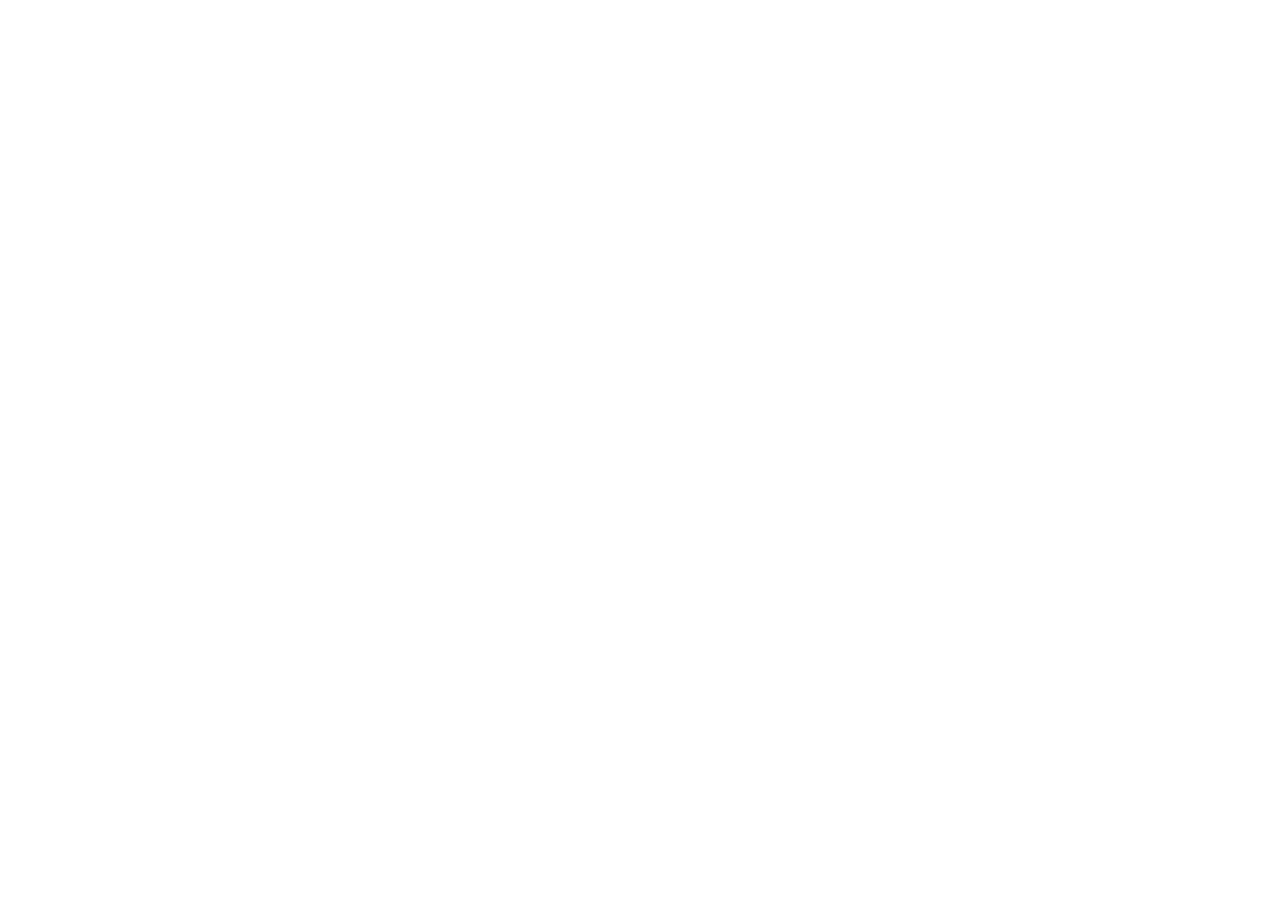
==== about.html @ d44c93f8 "initial commit" ====
<!DOCTYPE html>
<html lang="en">
<head>
    <meta charset="UTF-8">
    <meta name="viewport" content="width=device-width, initial-scale=1.0">
    <title>About Us</title>
</head>
<body>
    
</body>
</html>
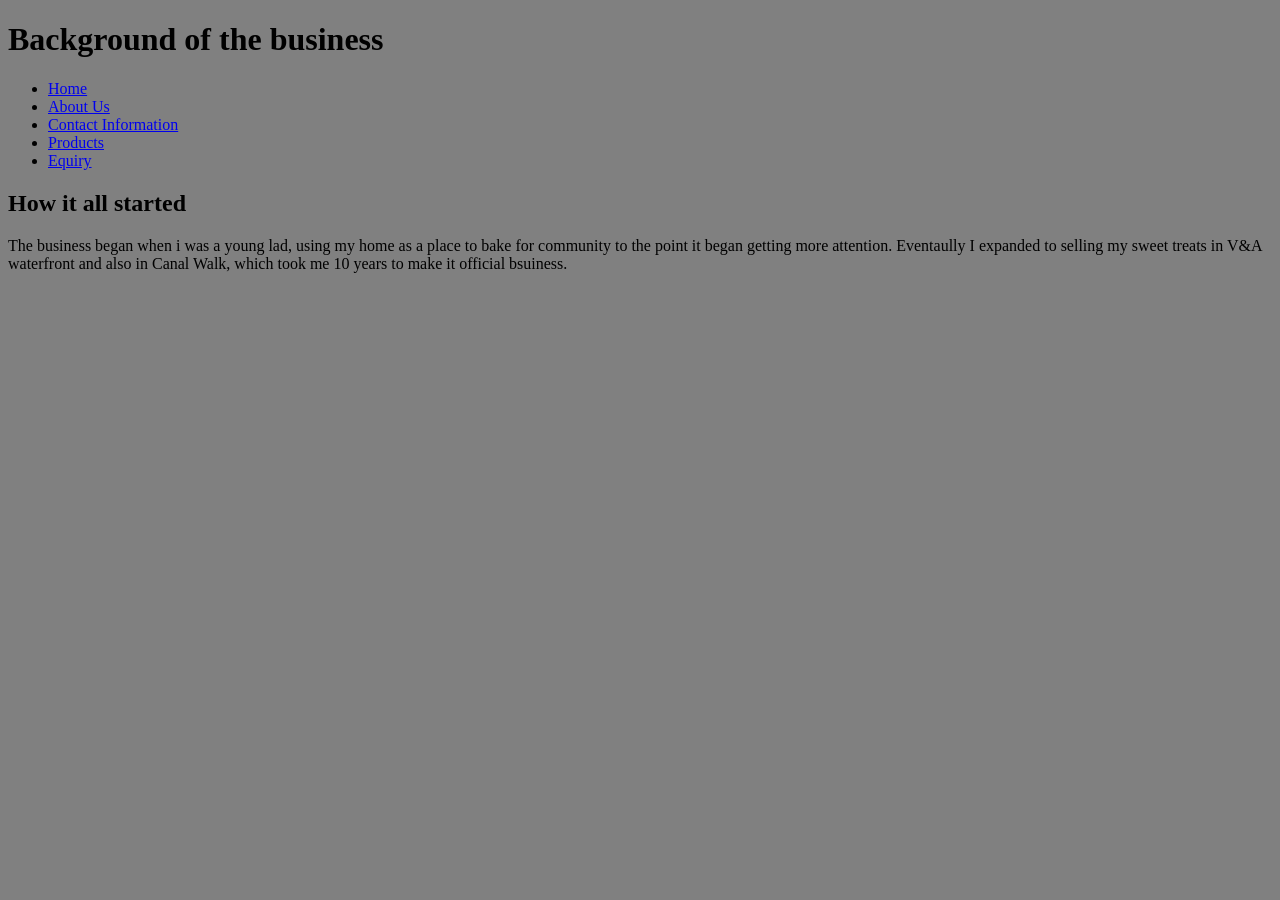
==== commit fb6eb5db: "initial commit" ====
--- a/about.html
+++ b/about.html
@@ -5,7 +5,22 @@
     <meta name="viewport" content="width=device-width, initial-scale=1.0">
     <title>About Us</title>
 </head>
-<body>
-    
+<body style="background-color: grey;">
+    <header>
+        <header style="background-color: grey;color: black;"><h1>Background of the business</h1></header>
+        <nav>
+            <ul>
+            <li><a href="index.html">Home</a></li> 
+            <li><a href="about.html">About Us</a></li> 
+            <li><a href="contact.html">Contact Information</a></li> 
+            <li><a href="products.html">Products</a></li> 
+            <li><a href="equiry.html">Equiry</a></li>
+            </ul> 
+        </nav>
+    </header>
+    <main>
+        <h2>How it all started</h2>
+        <p>The business began when i was a young lad, using my home as a place to bake for community to the point it began getting more attention. Eventaully I expanded to selling my sweet treats in V&A  waterfront and also in Canal Walk, which took me 10 years to make it official bsuiness.</p>
+    </main>
 </body>
 </html>
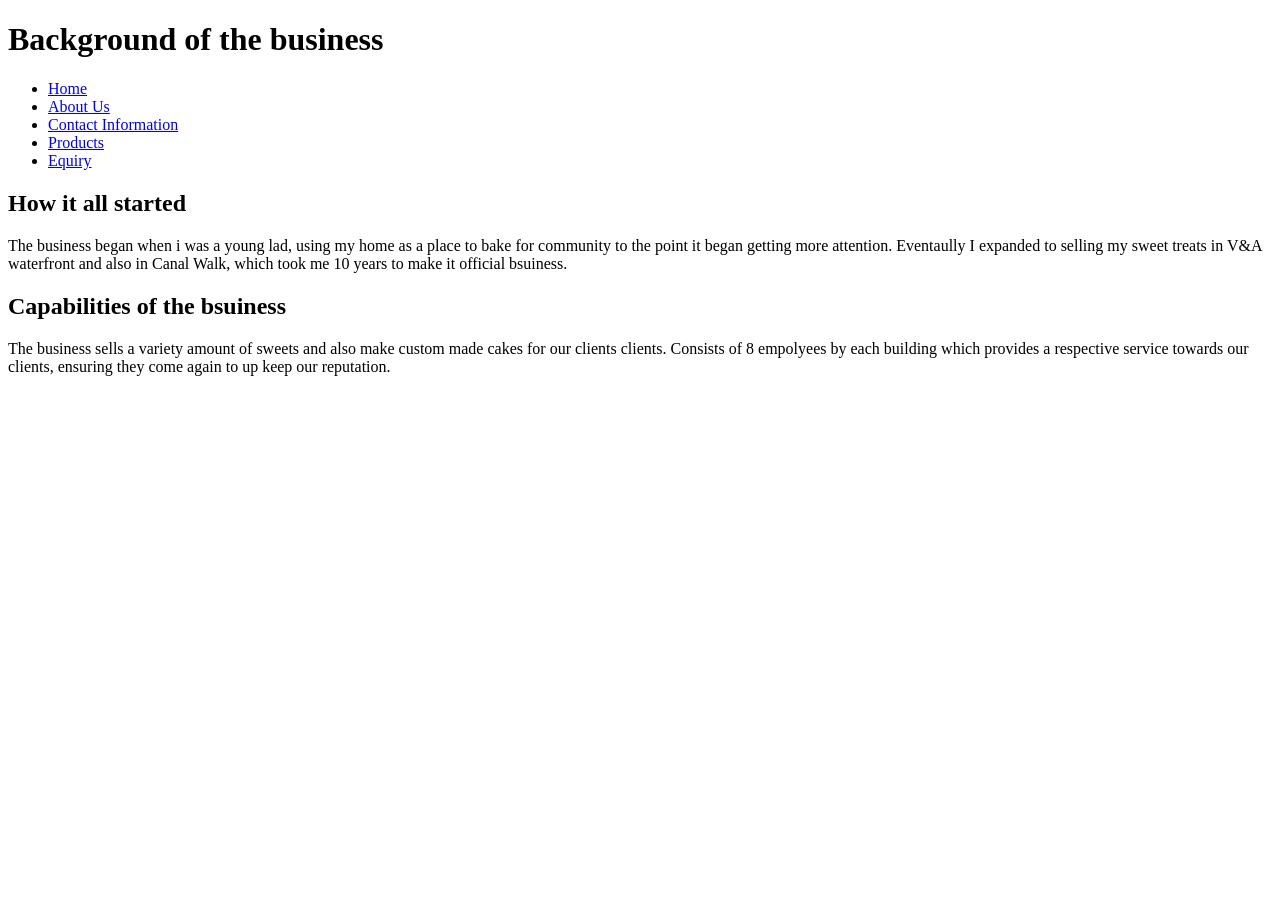
==== commit 9ea34ac6: "initial commit" ====
--- a/about.html
+++ b/about.html
@@ -5,9 +5,9 @@
     <meta name="viewport" content="width=device-width, initial-scale=1.0">
     <title>About Us</title>
 </head>
-<body style="background-color: grey;">
+<body>
     <header>
-        <header style="background-color: grey;color: black;"><h1>Background of the business</h1></header>
+        <header><h1>Background of the business</h1></header>
         <nav>
             <ul>
             <li><a href="index.html">Home</a></li> 
@@ -21,6 +21,10 @@
     <main>
         <h2>How it all started</h2>
         <p>The business began when i was a young lad, using my home as a place to bake for community to the point it began getting more attention. Eventaully I expanded to selling my sweet treats in V&A  waterfront and also in Canal Walk, which took me 10 years to make it official bsuiness.</p>
+        
+        <h2>Capabilities of the bsuiness</h2>
+        <p>The business sells a variety amount of sweets and also make custom made cakes for our clients clients. Consists of 8 empolyees by each building which provides a respective service towards our clients, ensuring they come again to up keep our reputation.</p>
+    
     </main>
 </body>
 </html>
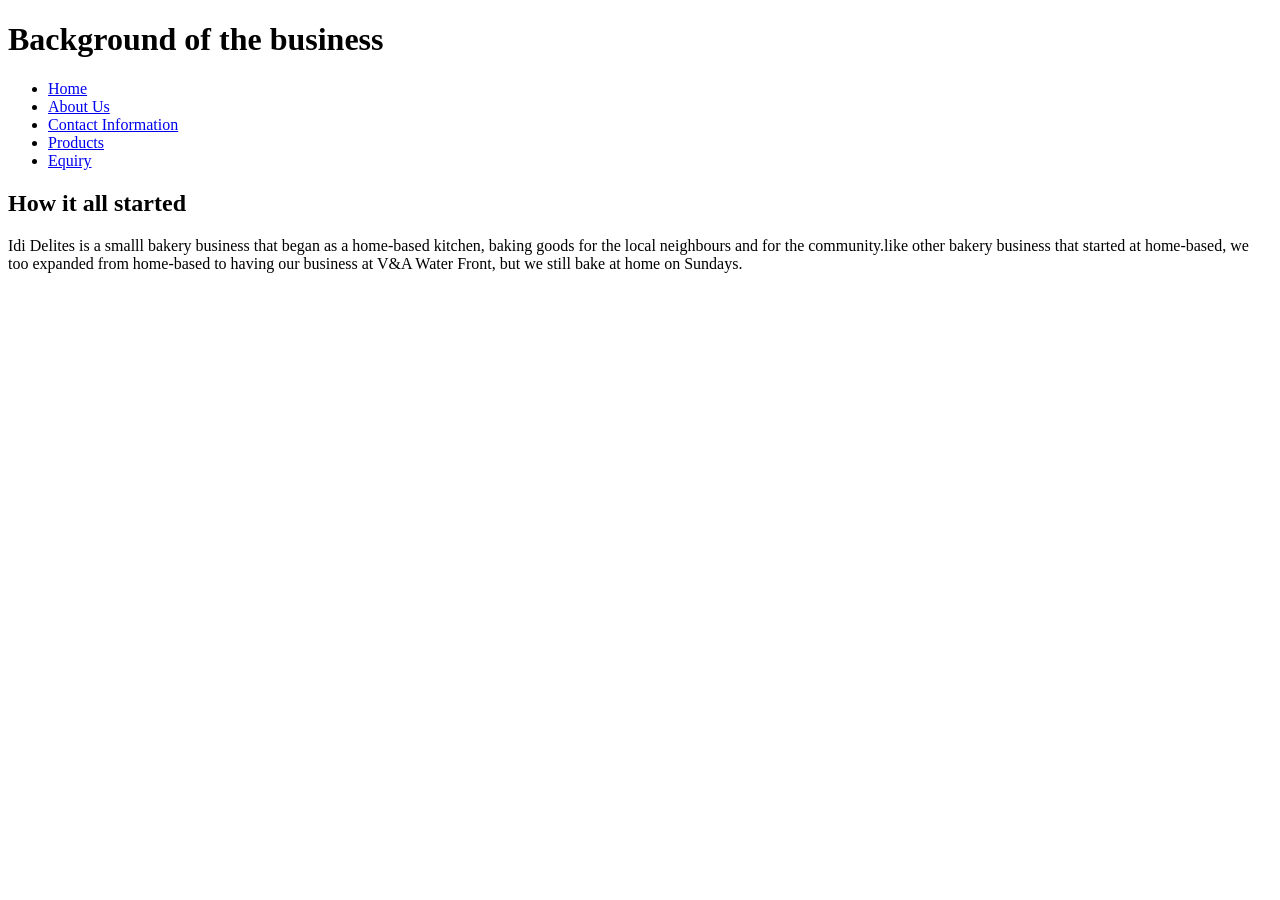
==== commit 670b9dc9: "added <p>" ====
--- a/about.html
+++ b/about.html
@@ -20,10 +20,9 @@
     </header>
     <main>
         <h2>How it all started</h2>
-        <p>The business began when i was a young lad, using my home as a place to bake for community to the point it began getting more attention. Eventaully I expanded to selling my sweet treats in V&A  waterfront and also in Canal Walk, which took me 10 years to make it official bsuiness.</p>
+        <p>Idi Delites is a smalll bakery business that began as a home-based kitchen, baking goods for the local neighbours and for the community.like other bakery business that started at home-based, we too expanded from home-based to having our business at V&A Water Front, but we still bake at home on Sundays.</p>
         
-        <h2>Capabilities of the bsuiness</h2>
-        <p>The business sells a variety amount of sweets and also make custom made cakes for our clients clients. Consists of 8 empolyees by each building which provides a respective service towards our clients, ensuring they come again to up keep our reputation.</p>
+       
     
     </main>
 </body>
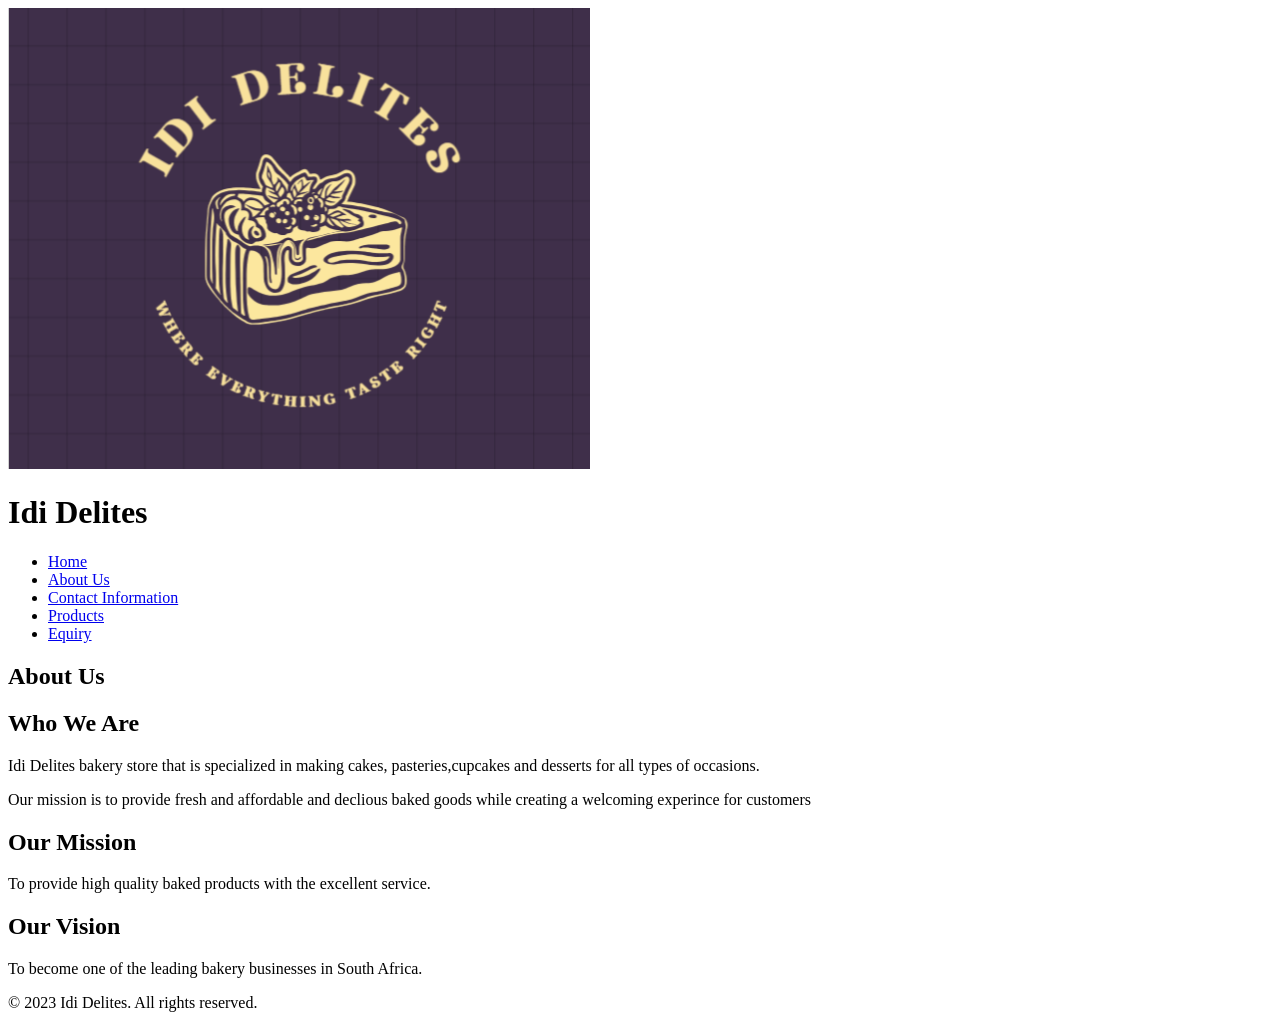
==== commit 18447a3b: "Initial commit: Add HTML project files" ====
--- a/about.html
+++ b/about.html
@@ -4,10 +4,20 @@
     <meta charset="UTF-8">
     <meta name="viewport" content="width=device-width, initial-scale=1.0">
     <title>About Us</title>
+    
+    <link rel="stylesheet" href="style.css">
+
 </head>
 <body>
     <header>
-        <header><h1>Background of the business</h1></header>
+        <header>
+
+            <div class="logo">
+                <img src="images/idi deletes.PNG" alt="Idi Delites Logo">
+                <h1>Idi Delites</h1>
+            </div>
+        </header>
+
         <nav>
             <ul>
             <li><a href="index.html">Home</a></li> 
@@ -17,13 +27,41 @@
             <li><a href="equiry.html">Equiry</a></li>
             </ul> 
         </nav>
-    </header>
-    <main>
-        <h2>How it all started</h2>
-        <p>Idi Delites is a smalll bakery business that began as a home-based kitchen, baking goods for the local neighbours and for the community.like other bakery business that started at home-based, we too expanded from home-based to having our business at V&A Water Front, but we still bake at home on Sundays.</p>
-        
-       
-    
+
+<!--About banner-->
+        <div class="page-banner">
+            <h2>About Us</h2>
+        </div>
+
+        <!--About content-->
+        <section class="about-container">
+            <div class="about-image">
+            </div>
+            <div>
+                <h2>Who We Are</h2>
+                <p>Idi Delites bakery store that is specialized in making cakes, pasteries,cupcakes and desserts for all types of occasions.</p>
+                <p>Our mission is to provide fresh and affordable and declious baked goods while creating a welcoming experince for customers</p>
+            
+            </div>
+        </section>
+
+        <!---Mission statement-->
+        <section class="mission-section">
+            <div class="mission-card">
+                <h2>Our Mission</h2>
+                <p>To provide high quality baked products with the excellent service.</p>
+            </div>
+
+            <div class="mission-card">
+                <h2>Our Vision</h2>
+                <p>To become one of the leading bakery businesses in South Africa.</p>
+            </div>
+        </section>
+
+        <!---Footer-->
+        <footer>
+            <p>&copy; 2023 Idi Delites. All rights reserved.</p>
+        </footer>
     </main>
 </body>
 </html>
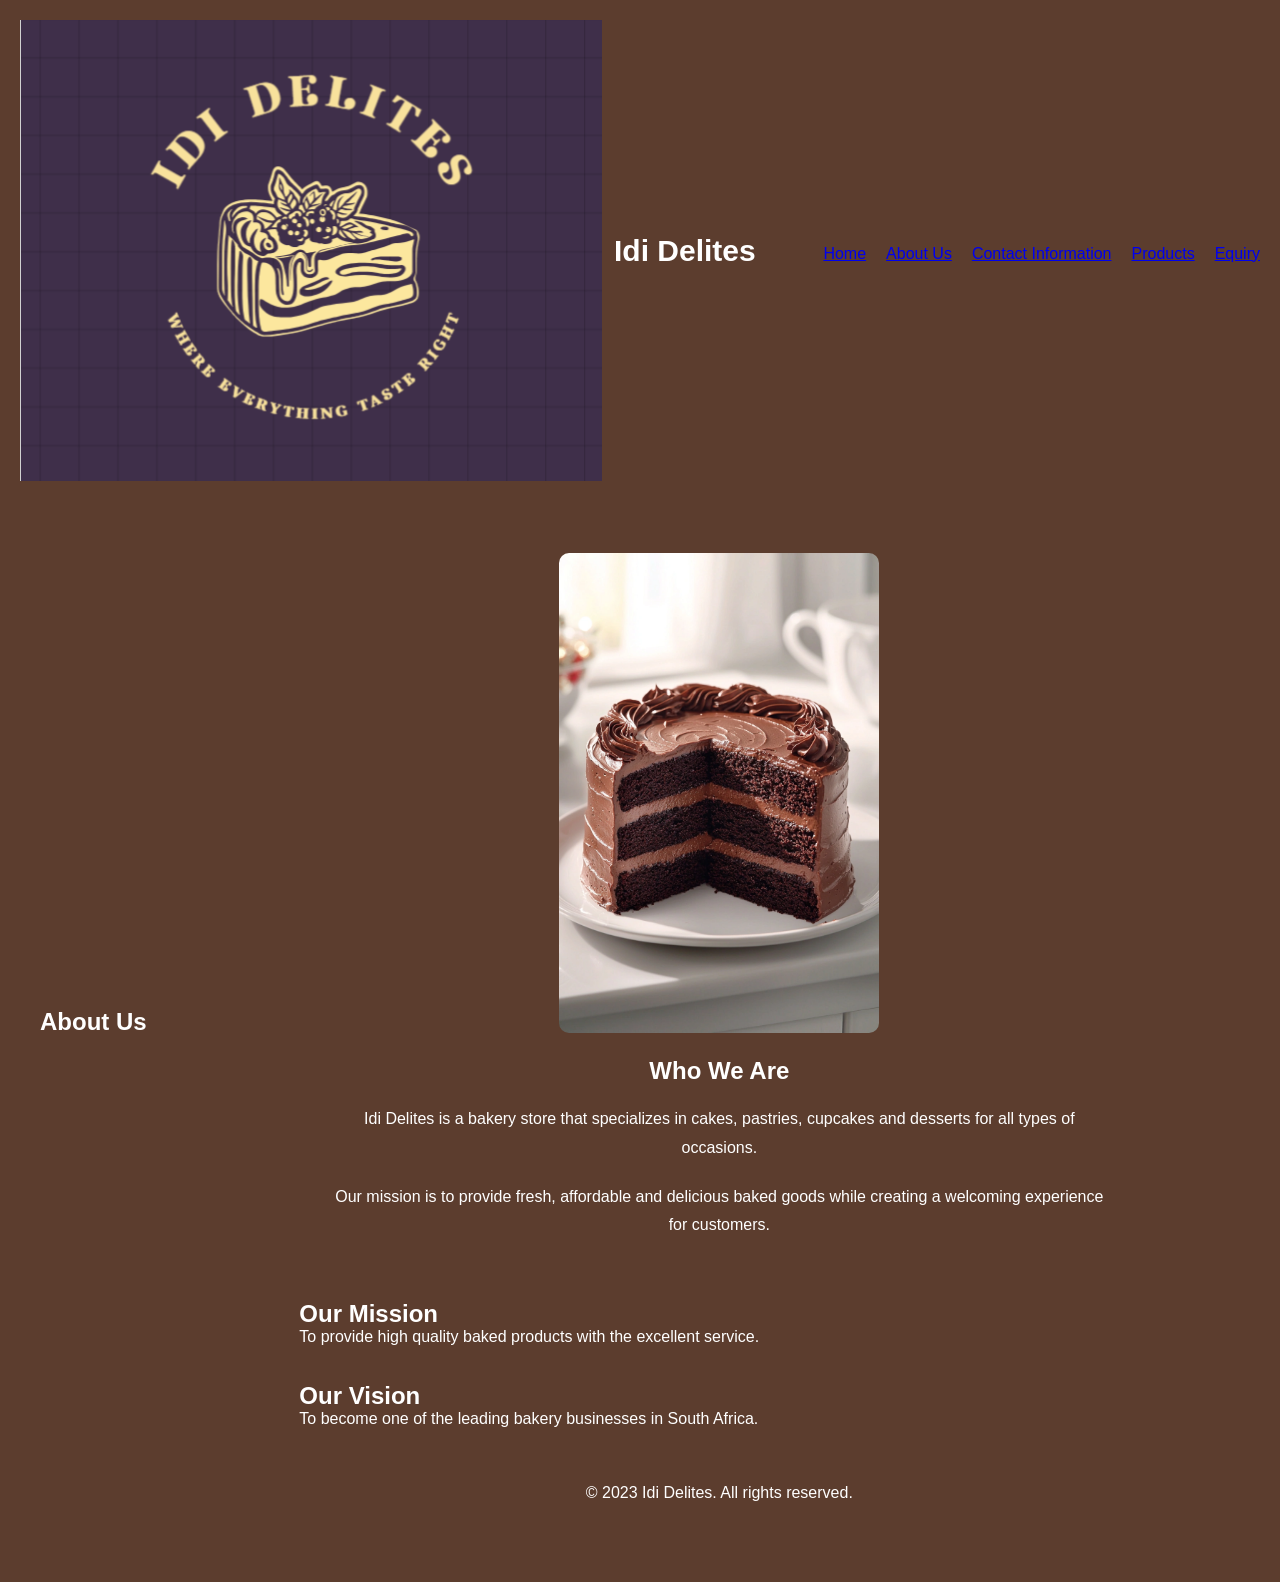
==== commit fcf22f93: "added <br>" ====
--- a/about.html
+++ b/about.html
@@ -5,19 +5,15 @@
     <meta name="viewport" content="width=device-width, initial-scale=1.0">
     <title>About Us</title>
     
-    <link rel="stylesheet" href="style.css">
+    <link rel="stylesheet" href="css/style.css">
 
 </head>
 <body>
     <header>
-        <header>
-
-            <div class="logo">
-                <img src="images/idi deletes.PNG" alt="Idi Delites Logo">
-                <h1>Idi Delites</h1>
-            </div>
-        </header>
-
+        <div class="logo">
+            <img src="images/idi deletes.PNG" alt="Idi Delites Logo">
+            <h1>Idi Delites</h1>
+        </div>
         <nav>
             <ul>
             <li><a href="index.html">Home</a></li> 
@@ -34,14 +30,15 @@
         </div>
 
         <!--About content-->
+        <main>
         <section class="about-container">
             <div class="about-image">
+                <img src="images/Chocolate-Cake.webp" alt="Bakery products">
             </div>
-            <div>
+            <div class="about-content">
                 <h2>Who We Are</h2>
-                <p>Idi Delites bakery store that is specialized in making cakes, pasteries,cupcakes and desserts for all types of occasions.</p>
-                <p>Our mission is to provide fresh and affordable and declious baked goods while creating a welcoming experince for customers</p>
-            
+                <p>Idi Delites is a bakery store that specializes in cakes, pastries, cupcakes and desserts for all types of occasions.</p>
+                <p>Our mission is to provide fresh, affordable and delicious baked goods while creating a welcoming experience for customers.</p>
             </div>
         </section>
 
@@ -49,12 +46,12 @@
         <section class="mission-section">
             <div class="mission-card">
                 <h2>Our Mission</h2>
-                <p>To provide high quality baked products with the excellent service.</p>
+                <p>To provide high quality baked products with the excellent service.</p><br><br>
             </div>
 
             <div class="mission-card">
                 <h2>Our Vision</h2>
-                <p>To become one of the leading bakery businesses in South Africa.</p>
+                <p>To become one of the leading bakery businesses in South Africa.</p><br><br>
             </div>
         </section>
 
--- a/css/style.css
+++ b/css/style.css
@@ -0,0 +1,260 @@
+/*Reset*/
+* {
+    margin: 0;
+    padding: 0;
+    box-sizing: border-box;
+}
+
+/*Body*/
+body {
+    font-family: Arial, sans-serif;
+    background-color: #f5f5f5;
+    color:#333;
+}
+
+/*Header*/
+header{
+    background-color: #5c3d2e;
+    color: white;
+    display:flex;
+    justify-content: space-between;
+    align-items: center;
+    padding: 20px;
+    flex-wrap: wrap;
+    gap: 12px;
+}
+.logo{
+    display: flex;
+    align-items: center;
+    gap: 12px;
+}
+.logo h1{
+    font-size: 30px;
+}
+
+nav{
+    margin-top: 6px;
+}
+
+.page-banner{
+    padding: 28px 20px;
+    margin-top: 8px;
+    margin-bottom: 20px;
+    text-align: center;
+}
+
+main{
+    max-width: 980px;
+    margin: 0 auto;
+    padding: 0 12px 40px;
+}
+
+/*Navigation*/
+nav ul{
+    list-style: none;
+    display: flex;
+    gap:20px;
+}
+
+nav ul li a:hover{
+    color: #ffd166;
+}
+
+/*Hero Section*/
+.hero{
+    height: 500px;
+    background-image: url("images/Chocolate-Cake.jpg");
+    background-size: cover;
+    background-position: center;
+    display: flex;
+    justify-content: center;
+    align-items: center;
+}
+.hero-text{
+    background-color: rgb(0,0,0,0.6);
+    color: white;
+    padding: 40px;
+    border-radius: 10px;
+    text-align: center;
+}
+.hero-text h2{
+    font-size: 45px;
+    margin-bottom: 20px;
+}
+.hero-text p{
+    margin-bottom: 20px;
+}
+.btn{
+    background-color: #ffd166;
+    color: #333;
+    padding: 12px 25px;
+    text-decoration: none;
+    border-radius: 5px;
+    font-weight: bold;
+}
+
+/*Products Section*/
+.featured-products, .products-page{
+    padding: 60px 20px;
+    text-align: center;
+}
+
+.product-container,.products-page{
+   display: flex;
+   justify-content: center;
+   gap: 30px;
+   flex-wrap: wrap;
+}
+
+.product-card{
+    background-color: white;
+    width: 260px; 
+    padding: 20px;
+    border-radius: 10px;
+    box-shadow: 0px 0px 10px rgba(0,0,0,0.1);
+}
+
+.product-card img{
+    width: 220px;
+    height: 220px;
+    object-fit: cover;
+    display: block;
+    margin: 0 auto;
+    border-radius: 10px;
+}
+
+.product-card h3{
+    margin-top: 15px;
+}
+
+.product-card p{
+    margin: 15px 0;
+}
+
+.product-card button{
+    background-color: #5c3d2e;
+    color: white;
+    border: none;
+    padding: 10px 20px;
+    cursor: pointer;
+}
+
+.product-card button :hover{
+    background-color: #ffd166;
+    color: #333;
+}
+
+/*About Us*/
+.about-preview, .about-container{
+    padding: 60px 20px;
+    text-align: center;
+}
+
+.about-container{
+    display: flex;
+    flex-direction: column;
+    align-items: center;
+    gap: 20px;
+}
+
+.about-image img{
+    width: 80%;
+    max-width: 400px;
+    border-radius: 10px;
+}
+
+.about-content{
+    max-width: 800px;
+    padding: 0 12px;
+    text-align: center;
+}
+
+.about-container p{
+    margin-top: 20px;
+    line-height: 1.8;
+}
+
+/*Contact Us*/
+.contact-container{
+    display: flex;
+    justify-content: center;
+    margin: 40px;
+    padding: 60px 20px;
+    flex-wrap: wrap;
+ }
+
+.contact-info input, .contact-info textarea{
+    background-color: white;
+    padding: 30px;
+    border-radius: 10px;
+    width: 350px;
+}
+
+.contact-form input, .contact-form textarea{
+    width: 100%;
+    padding: 12px;
+    margin-bottom: 15px;
+}
+
+.contact-form button{
+    width: 100%;
+    padding: 12px;
+    background-color: #5c3d2e;
+    color: white;
+    border: none;
+}
+
+/*Enqiry Form*/
+.enquiry-container{
+    display: flex;
+    justify-content: center;
+    padding: 60px 20px;
+}
+
+.enquiry-container form{
+    background-color: white;
+    width: 500px;
+    padding: 30px;
+    border-radius: 10px;
+}
+
+.enquiry-container input, .enquiry-container textarea{
+    width: 100%;
+    padding: 12px;
+    margin-bottom: 15px;
+}
+
+.enquiry-container button{
+    width: 100%;
+    padding: 12px;
+    background-color: #5c3d2e;
+    color: white;
+    border: none;
+}
+
+/*Footer*/
+footer{
+    background-color: #5c3d2e;
+    color: white;
+    text-align: center;
+    padding: 20px;
+}
+
+/*Responsive Dessign*/
+@media (max-width:768px){
+    header{
+        flex-direction: column;
+    }
+    
+    nav ul{
+        flex-direction: column;
+        text-align: center;
+        margin-top: 15px;
+    }
+    .hero-text h2{
+        font-size: 30px;
+    }
+}
+
+
+    
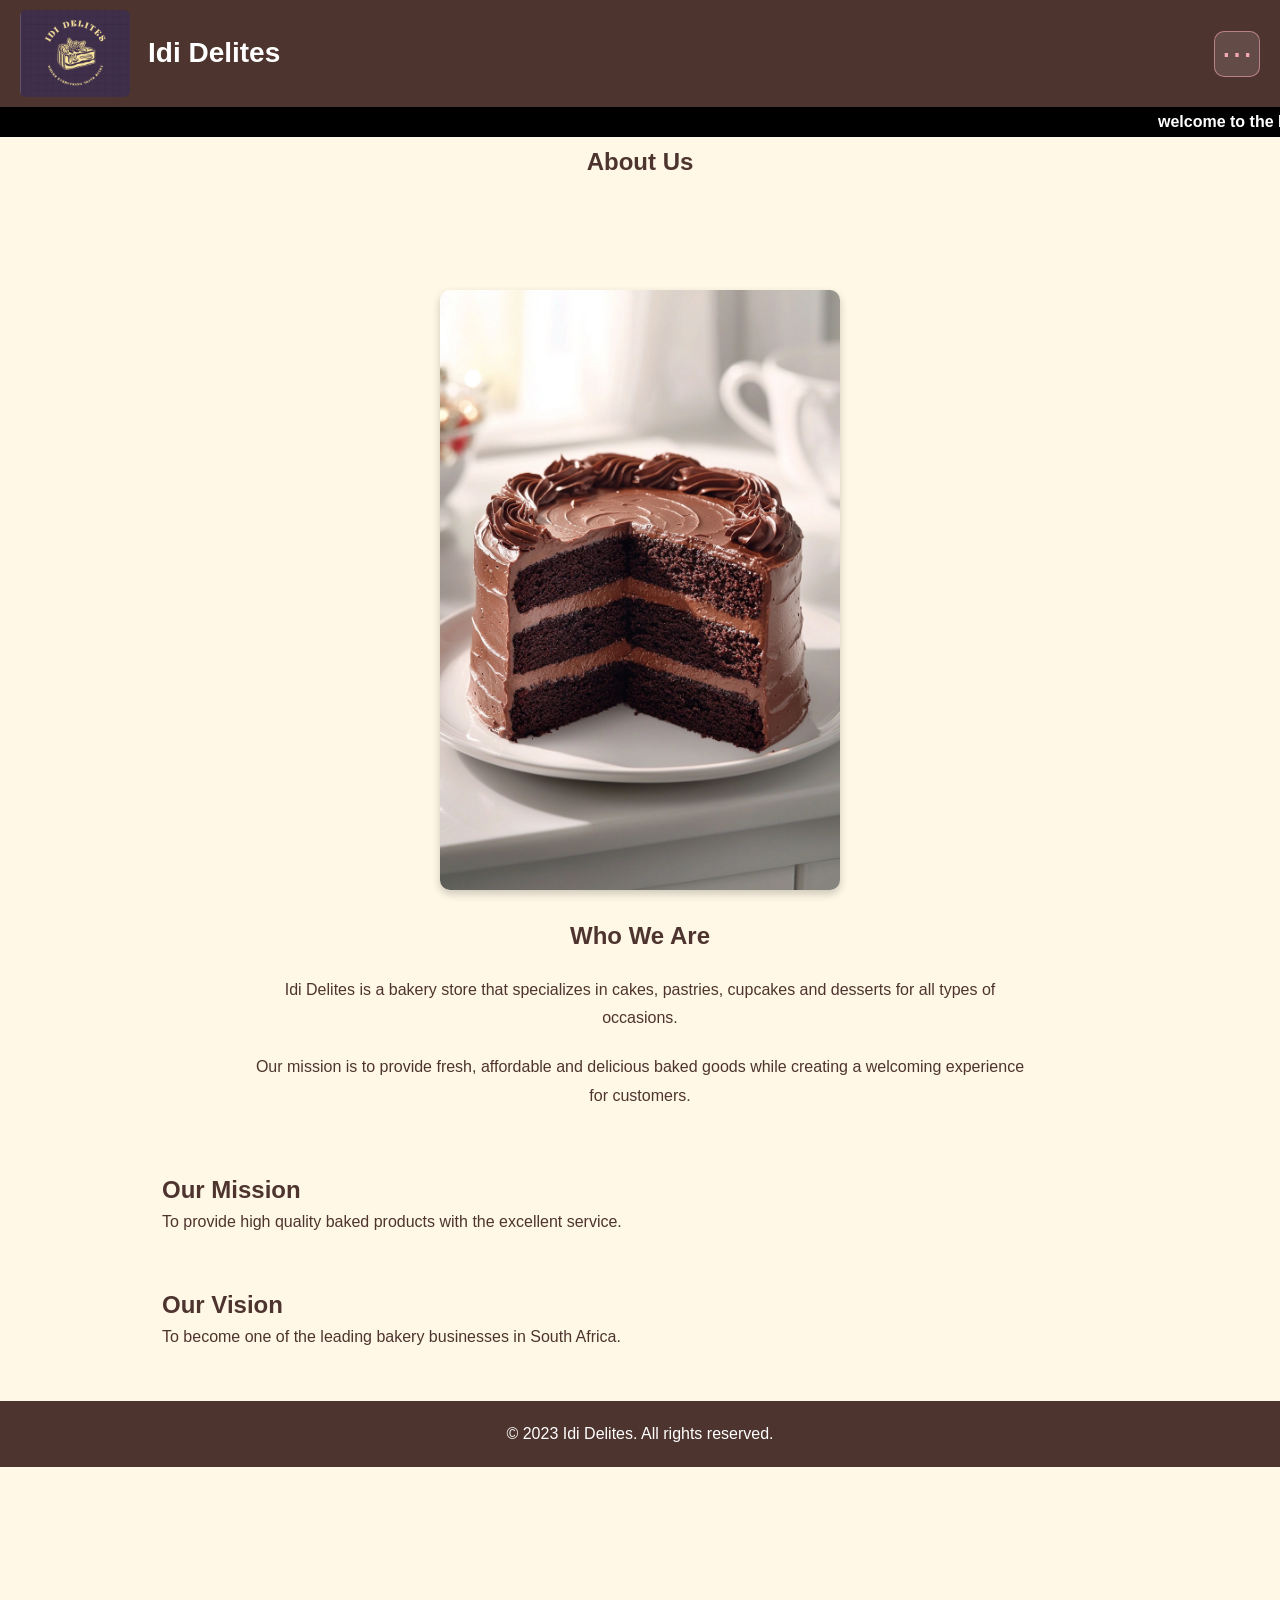
==== commit 07a0cd3c: "Initial commit: Add HTML project files" ====
--- a/about.html
+++ b/about.html
@@ -14,17 +14,28 @@
             <img src="images/idi deletes.PNG" alt="Idi Delites Logo">
             <h1>Idi Delites</h1>
         </div>
-        <nav>
+        <button class="nav-toggle" aria-label="Toggle navigation">
+            <span></span>
+            <span></span>
+            <span></span>
+        </button>
+        <nav class="main-nav">
             <ul>
-            <li><a href="index.html">Home</a></li> 
-            <li><a href="about.html">About Us</a></li> 
-            <li><a href="contact.html">Contact Information</a></li> 
-            <li><a href="products.html">Products</a></li> 
-            <li><a href="equiry.html">Equiry</a></li>
-            </ul> 
+                <li><a href="index.html">Home</a></li>
+                <li><a href="about.html">About Us</a></li>
+                <li><a href="contact.html">Contact Information</a></li>
+                <li><a href="products.html">Products</a></li>
+                <li><a href="equiry.html">Equiry</a></li>
+            </ul>
         </nav>
+    </header>
 
-<!--About banner-->
+    <!--Welcome banner (shared) -->
+    <div id="welcomeBanner">
+        <span class="welcome-text">welcome to the Idi Delites Website</span>
+    </div>
+
+    <!--About banner-->
         <div class="page-banner">
             <h2>About Us</h2>
         </div>
@@ -44,12 +55,12 @@
 
         <!---Mission statement-->
         <section class="mission-section">
-            <div class="mission-card">
+            <div class="mission-card mission-hover">
                 <h2>Our Mission</h2>
                 <p>To provide high quality baked products with the excellent service.</p><br><br>
             </div>
 
-            <div class="mission-card">
+            <div class="mission-card mission-hover">
                 <h2>Our Vision</h2>
                 <p>To become one of the leading bakery businesses in South Africa.</p><br><br>
             </div>
@@ -60,5 +71,17 @@
             <p>&copy; 2023 Idi Delites. All rights reserved.</p>
         </footer>
     </main>
+
+<section class="about-container"></section>
+
+<section class="about-container fade-in"></section>
+
+<section class="mission-section"></section>
+
+<section class="mission-section fade-in"></section>
+
+<script src="js/script.js"></script>
+
+
 </body>
 </html>
--- a/css/style.css
+++ b/css/style.css
@@ -8,32 +8,130 @@
 /*Body*/
 body {
     font-family: Arial, sans-serif;
-    background-color: #f5f5f5;
-    color:#333;
+    font-size: 1 rem;
+    line-height: 1.6;
+    background-color:#FFF8E7;
+    color:#4e342e;
 }
 
 /*Header*/
 header{
-    background-color: #5c3d2e;
-    color: white;
-    display:flex;
+    background-color: #4e342e;
+    color: white;
+    display: flex;
     justify-content: space-between;
     align-items: center;
-    padding: 20px;
-    flex-wrap: wrap;
-    gap: 12px;
+    padding: 10px 20px;
+    flex-wrap: nowrap;
+    gap: 20px;
+    position: relative;
 }
 .logo{
     display: flex;
     align-items: center;
-    gap: 12px;
+    gap: 10px;
+    flex-shrink: 0;
+}
+.logo img{
+    width: 110px; /* bigger logo */
+    height: auto;
+    display: block;
+    border-radius: 6px;
 }
 .logo h1{
-    font-size: 30px;
-}
-
+    font-size: 1.75rem;
+    margin: 0;
+    padding: 0 8px;
+    white-space: nowrap;
+}
+/*Navigation*/
 nav{
-    margin-top: 6px;
+    background-color: transparent;
+    width: auto;
+    padding: 0;
+    display: flex;
+    justify-content: flex-end;
+}
+
+nav ul{
+    list-style: none;
+    display: flex;
+    gap: 18px;
+    flex-wrap: nowrap;
+    align-items: center;
+    margin: 0;
+    padding: 0;
+}
+nav ul li a{
+    color: #F4A6B8;
+    text-decoration: none;
+    font-weight: 700;
+    padding: 10px 14px;
+    border-radius: 6px;
+    font-size: 1.05rem;
+    white-space: nowrap;
+}
+nav ul li a:hover{
+    color: #F4A68B;
+}
+.nav-toggle{
+    display: flex !important;
+    flex-direction: column;
+    justify-content: center;
+    align-items: center;
+    background: rgba(255, 255, 255, 0.1);
+    border: 1px solid rgba(244, 166, 184, 0.6);
+    border-radius: 10px;
+    cursor: pointer;
+    padding: 8px;
+    width: 46px;
+    height: 46px;
+    position: relative;
+    z-index: 5;
+    flex-shrink: 0;
+}
+.nav-toggle span{
+    display: block;
+    width: 28px;
+    height: 5px;
+    margin: 4px 0;
+    background-color: #F4A6B8;
+    border-radius: 4px;
+    transition: transform 0.3s ease, opacity 0.3s ease;
+}
+.nav-toggle:hover{
+    background: rgba(255, 255, 255, 0.2);
+}
+.nav-toggle.open span:nth-child(1){
+    transform: translateY(10px) rotate(45deg);
+}
+.nav-toggle.open span:nth-child(2){
+    opacity: 0;
+}
+.nav-toggle.open span:nth-child(3){
+    transform: translateY(-10px) rotate(-45deg);
+}
+.nav-toggle.open span:nth-child(1){
+    transform: translateY(10px) rotate(45deg);
+}
+.nav-toggle.open span:nth-child(2){
+    opacity: 0;
+}
+.nav-toggle.open span:nth-child(3){
+    transform: translateY(-10px) rotate(-45deg);
+}
+.main-nav{
+    overflow: hidden;
+    transition: transform 0.3s ease, max-height 0.3s ease, opacity 0.3s ease;
+    display: none;
+    max-height: 0;
+    opacity: 0;
+}
+.main-nav.active{
+    display: block;
+    max-height: 400px;
+    transform: none;
+    opacity: 1;
 }
 
 .page-banner{
@@ -41,23 +139,71 @@
     margin-top: 8px;
     margin-bottom: 20px;
     text-align: center;
+    width: 100%;
+}
+
+#welcomeBanner{
+    position: absolute;
+    left: 0;
+    width: 100%;
+    background-color: #000 !important; /* full-width pure black */
+    color: #fff !important;
+    opacity: 1;
+    padding: 6px 0;
+    z-index: 9999; /* ensure it sits above other content */
+    overflow: hidden;
+}
+
+#welcomeBanner .welcome-text{
+    position: absolute;
+    top: 50%;
+    transform: translateY(-50%);
+    left: 100%;
+    white-space: nowrap;
+    color: white;
+    padding: 0 16px;
+    font-size: 1rem;
+}
+
+@media (max-width: 768px) {
+    header{
+        justify-content: space-between;
+        align-items: center;
+        gap: 10px;
+        flex-wrap: nowrap;
+    }
+    .nav-toggle{
+        display: block;
+    }
+    .main-nav{
+        position: absolute;
+        top: 100%;
+        right: 0;
+        width: 100%;
+        max-height: 0;
+        transform: translateX(100%);
+        transition: transform 0.3s ease, max-height 0.3s ease;
+    }
+    .main-nav.active{
+        max-height: 320px;
+        transform: translateX(0);
+    }
+    nav ul{
+        flex-direction: column;
+        align-items: center;
+        gap: 12px;
+        padding: 12px 0;
+    }
+    nav ul li a{
+        width: 100%;
+        text-align: center;
+    }
 }
 
 main{
     max-width: 980px;
     margin: 0 auto;
     padding: 0 12px 40px;
-}
-
-/*Navigation*/
-nav ul{
-    list-style: none;
-    display: flex;
-    gap:20px;
-}
-
-nav ul li a:hover{
-    color: #ffd166;
 }
 
 /*Hero Section*/
@@ -85,13 +231,22 @@
     margin-bottom: 20px;
 }
 .btn{
-    background-color: #ffd166;
-    color: #333;
+    display: inline-block;
+    background-color: #f4a6b8;
+    color: white;
     padding: 12px 25px;
     text-decoration: none;
     border-radius: 5px;
     font-weight: bold;
-}
+    transition: 0.3s;
+}
+.btn:hover{
+    background-color: #e88ba0;
+}
+.btn:active{
+    transform: scale(0.95);
+}
+    
 
 /*Products Section*/
 .featured-products, .products-page{
@@ -99,24 +254,34 @@
     text-align: center;
 }
 
-.product-container,.products-page{
-   display: flex;
-   justify-content: center;
-   gap: 30px;
-   flex-wrap: wrap;
+.featured-products h2{
+    margin-bottom: 24px;
+}
+
+.products-container, .products-page{
+    display: grid;
+    grid-template-columns: repeat(3, 1fr);
+    justify-content: center;
+    gap: 12px;
+    flex-wrap: nowrap;
+    overflow-x: auto;
+    -webkit-overflow-scrolling: touch;
+    margin: 0 auto;
 }
 
 .product-card{
     background-color: white;
-    width: 260px; 
+    flex: 0 0 260px;
+    max-width: 260px;
     padding: 20px;
     border-radius: 10px;
     box-shadow: 0px 0px 10px rgba(0,0,0,0.1);
 }
 
 .product-card img{
-    width: 220px;
-    height: 220px;
+    width: 100%;
+    max-width: 220px;
+    height: auto;
     object-fit: cover;
     display: block;
     margin: 0 auto;
@@ -140,8 +305,11 @@
 }
 
 .product-card button :hover{
-    background-color: #ffd166;
-    color: #333;
+    background-color: #e88ba0;
+    color: white;
+}
+.product-card button:active{
+    transform: scale(0.95);
 }
 
 /*About Us*/
@@ -158,9 +326,11 @@
 }
 
 .about-image img{
-    width: 80%;
+    width: 100%;
     max-width: 400px;
-    border-radius: 10px;
+    height: auto;
+    border-radius: 10px;
+    box-shadow: 0px 4px 8px rgba(0,0,0,0.2);
 }
 
 .about-content{
@@ -199,16 +369,63 @@
 .contact-form button{
     width: 100%;
     padding: 12px;
-    background-color: #5c3d2e;
+    background-color: #f4a6b8;
     color: white;
     border: none;
+}
+.contact-form button:hover{
+    background-color: #f4a6b8;
+    color: white;
+}
+.contact-form button:active{
+    transform: scale(0.98);
+}
+
+/* Contact Form Styling - Match Enquiry Form */
+.contactForm{
+    background-color: white;
+    width: 500px;
+    padding: 30px;
+    border-radius: 10px;
+    box-shadow: 0 4px 6px rgba(0, 0, 0, 0.1);
+}
+
+.contactForm input, .contactForm textarea{
+    width: 100%;
+    padding: 12px;
+    margin-bottom: 15px;
+    border: 1px solid #ddd;
+    border-radius: 6px;
+    font-family: Arial, sans-serif;
+}
+
+.contactForm button{
+    width: 100%;
+    padding: 12px;
+    background-color: #f4a6b8;
+    color: white;
+    border: none;
+    border-radius: 6px;
+    font-weight: bold;
+    cursor: pointer;
+}
+
+.contactForm button:hover{
+    background-color: #e88ba0;
+}
+
+.contactForm button:active{
+    transform: scale(0.98);
 }
 
 /*Enqiry Form*/
 .enquiry-container{
     display: flex;
+    flex-direction: column;
+    align-items: center;
     justify-content: center;
     padding: 60px 20px;
+    width: 100%;
 }
 
 .enquiry-container form{
@@ -227,23 +444,29 @@
 .enquiry-container button{
     width: 100%;
     padding: 12px;
-    background-color: #5c3d2e;
+    background-color: #f4a6b8;
     color: white;
     border: none;
 }
 
 /*Footer*/
 footer{
-    background-color: #5c3d2e;
+    background-color:#4e342e;
     color: white;
     text-align: center;
     padding: 20px;
+    width: 100vw;
+    margin-left: calc(-50vw + 50%);
 }
 
 /*Responsive Dessign*/
-@media (max-width:768px){
+/*Tablets*/
+@media screen and  (max-width:768px){
     header{
         flex-direction: column;
+    }
+    .products-container, .products-page{
+        grid-template-columns: repeat(2, 1fr);
     }
     
     nav ul{
@@ -255,6 +478,105 @@
         font-size: 30px;
     }
 }
-
-
-    +/*Mobile*/
+@media screen and (max-width: 480px){
+    .products-container, .products-page{
+        grid-template-columns:1fr;
+    }
+    .hero-text h2{
+        font-size: 24px;
+    }
+    .hero-text p{
+        font-size: 16px;
+    }
+    .btn{
+        display: block;
+        width: 100%;
+}
+}
+
+.fade-in{
+     opacity: 0;
+     transform: translateY(30px);
+     transition: all 0.8s ease;
+}
+
+.fade-in.show{
+    opacity: 1;
+    transform: translateY(0);
+}
+
+.missio-hover{
+    transition: 0.3s;
+    cursor: pointer;
+}
+
+.mission-hover:hover{
+    transform:translateY(-10px);
+}
+
+#SearchInput{
+    width: 80%;
+    max-width:400px;
+    padding: 12px;
+    display:block;
+    margin:20px auto;
+    border:2px solid #c68e17;
+    border-radius:5px;
+}
+
+#welcomeBanner{
+    background-color: #4e342e;
+    color: white;
+    font-size: 24px;
+    font-weight: bold;
+padding:15px;
+position: relative;
+white-space: nowrap;
+overflow:hidden;
+}
+
+@media (min-width: 769px) {
+    /* ensure desktop shows nav inline */
+    .main-nav{
+        position: static;
+        transform: none;
+        max-height: 0;
+        display: none;
+    }
+    .main-nav.active{
+        display: block;
+        max-height: none;
+    }
+    nav ul{
+        flex-direction: row;
+    }
+}
+
+.nav-toggle{
+    display: flex !important;
+    align-items: center;
+    justify-content: center;
+    background: rgba(255, 255, 255, 0.12);
+    border: 1px solid rgba(244, 166, 184, 0.6);
+    border-radius: 10px;
+    cursor: pointer;
+    padding: 8px;
+    width: 46px;
+    height: 46px;
+    min-width: 46px;
+    min-height: 46px;
+}
+.nav-toggle::before{
+    content: "⋯";
+    display: inline-block;
+    font-size: 32px;
+    color: #F4A6B8;
+    line-height: 1;
+}
+.nav-toggle.open::before{
+    content: "✕";
+}
+.nav-toggle span{
+    display: none !important;
+}
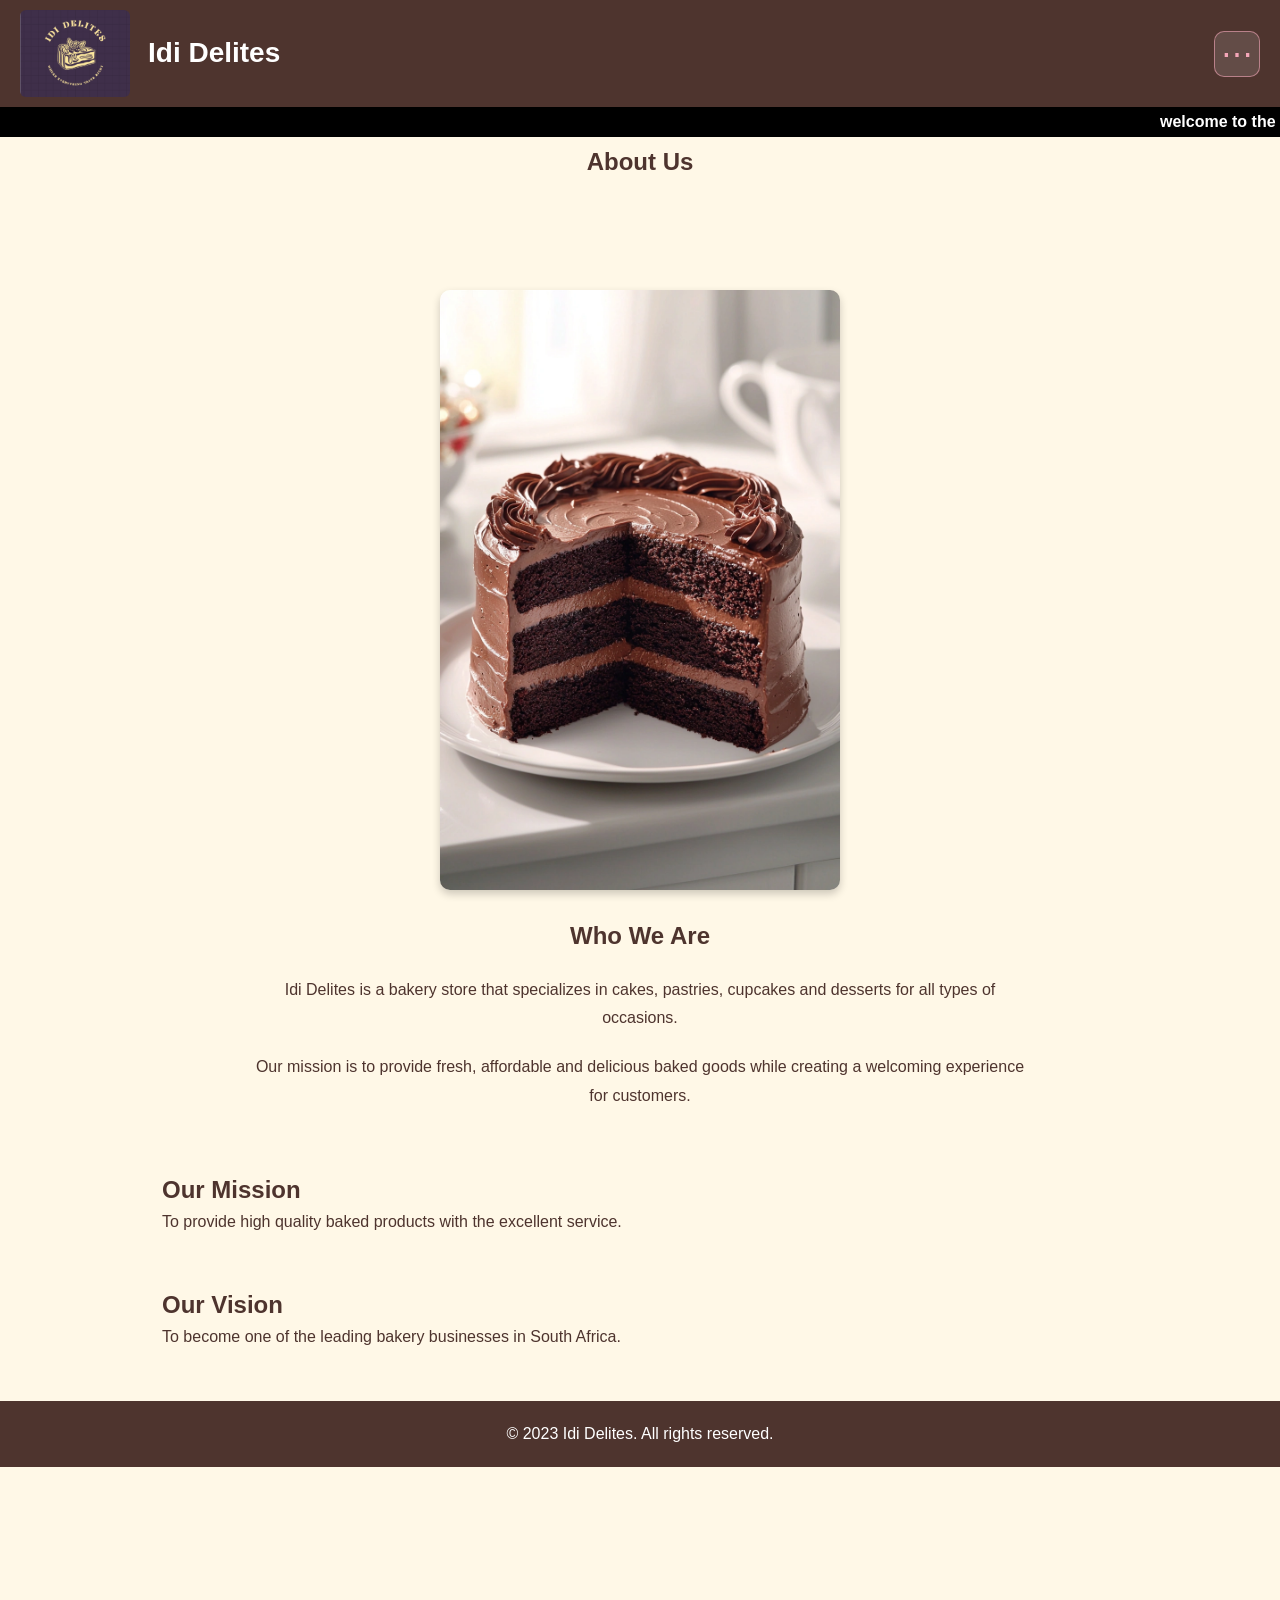
==== commit c7cc79ed: "added <meta http-equiv=" ====
--- a/about.html
+++ b/about.html
@@ -3,6 +3,7 @@
 <head>
     <meta charset="UTF-8">
     <meta name="viewport" content="width=device-width, initial-scale=1.0">
+    <meta http-equiv="Content-Security-Policy" content="default-src 'self'; script-src 'self'; style-src 'self' 'unsafe-inline'; img-src 'self' data:; frame-src https://www.google.com; font-src 'self'; connect-src 'self';">
     <title>About Us</title>
     
     <link rel="stylesheet" href="css/style.css">
--- a/css/style.css
+++ b/css/style.css
@@ -418,6 +418,32 @@
     transform: scale(0.98);
 }
 
+.form-message {
+    margin-top: 14px;
+    padding: 12px 14px;
+    border-radius: 10px;
+    font-size: 0.95rem;
+    line-height: 1.5;
+}
+
+.form-message.success {
+    background-color: #e9f7ef;
+    color: #1f6042;
+    border: 1px solid #b7dec2;
+}
+
+.form-message.error {
+    background-color: #fdecea;
+    color: #8a1f1f;
+    border: 1px solid #f1c0c0;
+}
+
+.form-message.loading {
+    background-color: #fff5e5;
+    color: #7a5800;
+    border: 1px solid #f3d1a2;
+}
+
 /*Enqiry Form*/
 .enquiry-container{
     display: flex;
@@ -580,3 +606,204 @@
 .nav-toggle span{
     display: none !important;
 }
+
+/* ===== GALLERY SECTION ===== */
+.gallery-section {
+    padding: 60px 20px;
+    text-align: center;
+    background-color: #f9f6f1;
+}
+
+.gallery-section h2 {
+    font-size: 2.5rem;
+    margin-bottom: 40px;
+    color: #4e342e;
+}
+
+.gallery-grid {
+    display: grid;
+    grid-template-columns: repeat(auto-fit, minmax(250px, 1fr));
+    gap: 20px;
+    max-width: 1200px;
+    margin: 0 auto;
+}
+
+.gallery-item {
+    position: relative;
+    overflow: hidden;
+    border-radius: 10px;
+    box-shadow: 0 4px 8px rgba(0, 0, 0, 0.15);
+    transition: transform 0.3s ease, box-shadow 0.3s ease;
+    aspect-ratio: 1 / 1;
+}
+
+.gallery-item:hover {
+    transform: scale(1.05);
+    box-shadow: 0 8px 16px rgba(0, 0, 0, 0.25);
+}
+
+.gallery-item img {
+    width: 100%;
+    height: 100%;
+    object-fit: cover;
+    cursor: pointer;
+    transition: filter 0.3s ease;
+}
+
+.gallery-item img:hover {
+    filter: brightness(1.1);
+}
+
+/* ===== LIGHTBOX MODAL ===== */
+.lightbox {
+    display: none;
+    position: fixed;
+    top: 0;
+    left: 0;
+    width: 100%;
+    height: 100%;
+    background-color: rgba(0, 0, 0, 0.9);
+    z-index: 1000;
+    align-items: center;
+    justify-content: center;
+    flex-direction: column;
+}
+
+.lightbox.active {
+    display: flex;
+}
+
+.lightbox-image {
+    max-width: 90%;
+    max-height: 70vh;
+    object-fit: contain;
+    animation: slideIn 0.3s ease;
+}
+
+.lightbox-caption {
+    color: white;
+    font-size: 1.2rem;
+    margin-top: 20px;
+    text-align: center;
+}
+
+.close-lightbox {
+    position: absolute;
+    top: 20px;
+    right: 30px;
+    font-size: 40px;
+    color: white;
+    cursor: pointer;
+    transition: transform 0.2s ease;
+}
+
+.close-lightbox:hover {
+    transform: scale(1.2);
+}
+
+.lightbox-nav {
+    display: flex;
+    gap: 20px;
+    margin-top: 20px;
+}
+
+.prev-image,
+.next-image {
+    background-color: rgba(255, 255, 255, 0.2);
+    color: white;
+    border: 2px solid white;
+    padding: 12px 20px;
+    font-size: 24px;
+    cursor: pointer;
+    border-radius: 5px;
+    transition: background-color 0.3s ease;
+}
+
+.prev-image:hover,
+.next-image:hover {
+    background-color: rgba(255, 255, 255, 0.4);
+}
+
+@keyframes slideIn {
+    from {
+        opacity: 0;
+        transform: scale(0.8);
+    }
+    to {
+        opacity: 1;
+        transform: scale(1);
+    }
+}
+
+/* ===== GOOGLE MAPS SECTION ===== */
+.maps-section {
+    padding: 60px 20px;
+    max-width: 1200px;
+    margin: 0 auto;
+    background-color: white;
+}
+
+.maps-section h3 {
+    text-align: center;
+    font-size: 2rem;
+    margin-bottom: 40px;
+    color: #4e342e;
+}
+
+.maps-container {
+    display: flex;
+    justify-content: center;
+    align-items: center;
+    gap: 30px;
+}
+
+.map-embed {
+    display: none;
+    background-color: #f9f6f1;
+    padding: 20px;
+    border-radius: 10px;
+    box-shadow: 0 4px 8px rgba(0, 0, 0, 0.15);
+    animation: fadeIn 0.3s ease;
+}
+
+.map-embed.active {
+    display: block;
+}
+
+.map-embed h4 {
+    color: #f4a6b8;
+    font-size: 1.3rem;
+    margin-bottom: 15px;
+    text-align: center;
+}
+
+.map-embed iframe {
+    width: 100%;
+    max-width: 600px;
+    height: 450px;
+    border-radius: 8px;
+}
+
+@keyframes fadeIn {
+    from {
+        opacity: 0;
+    }
+    to {
+        opacity: 1;
+    }
+}
+
+/* Responsive Maps */
+@media (max-width: 768px) {
+    .maps-container {
+        flex-direction: column;
+    }
+
+    .map-embed iframe {
+        height: 300px;
+    }
+
+    .maps-section h3 {
+        font-size: 1.5rem;
+    }
+}
